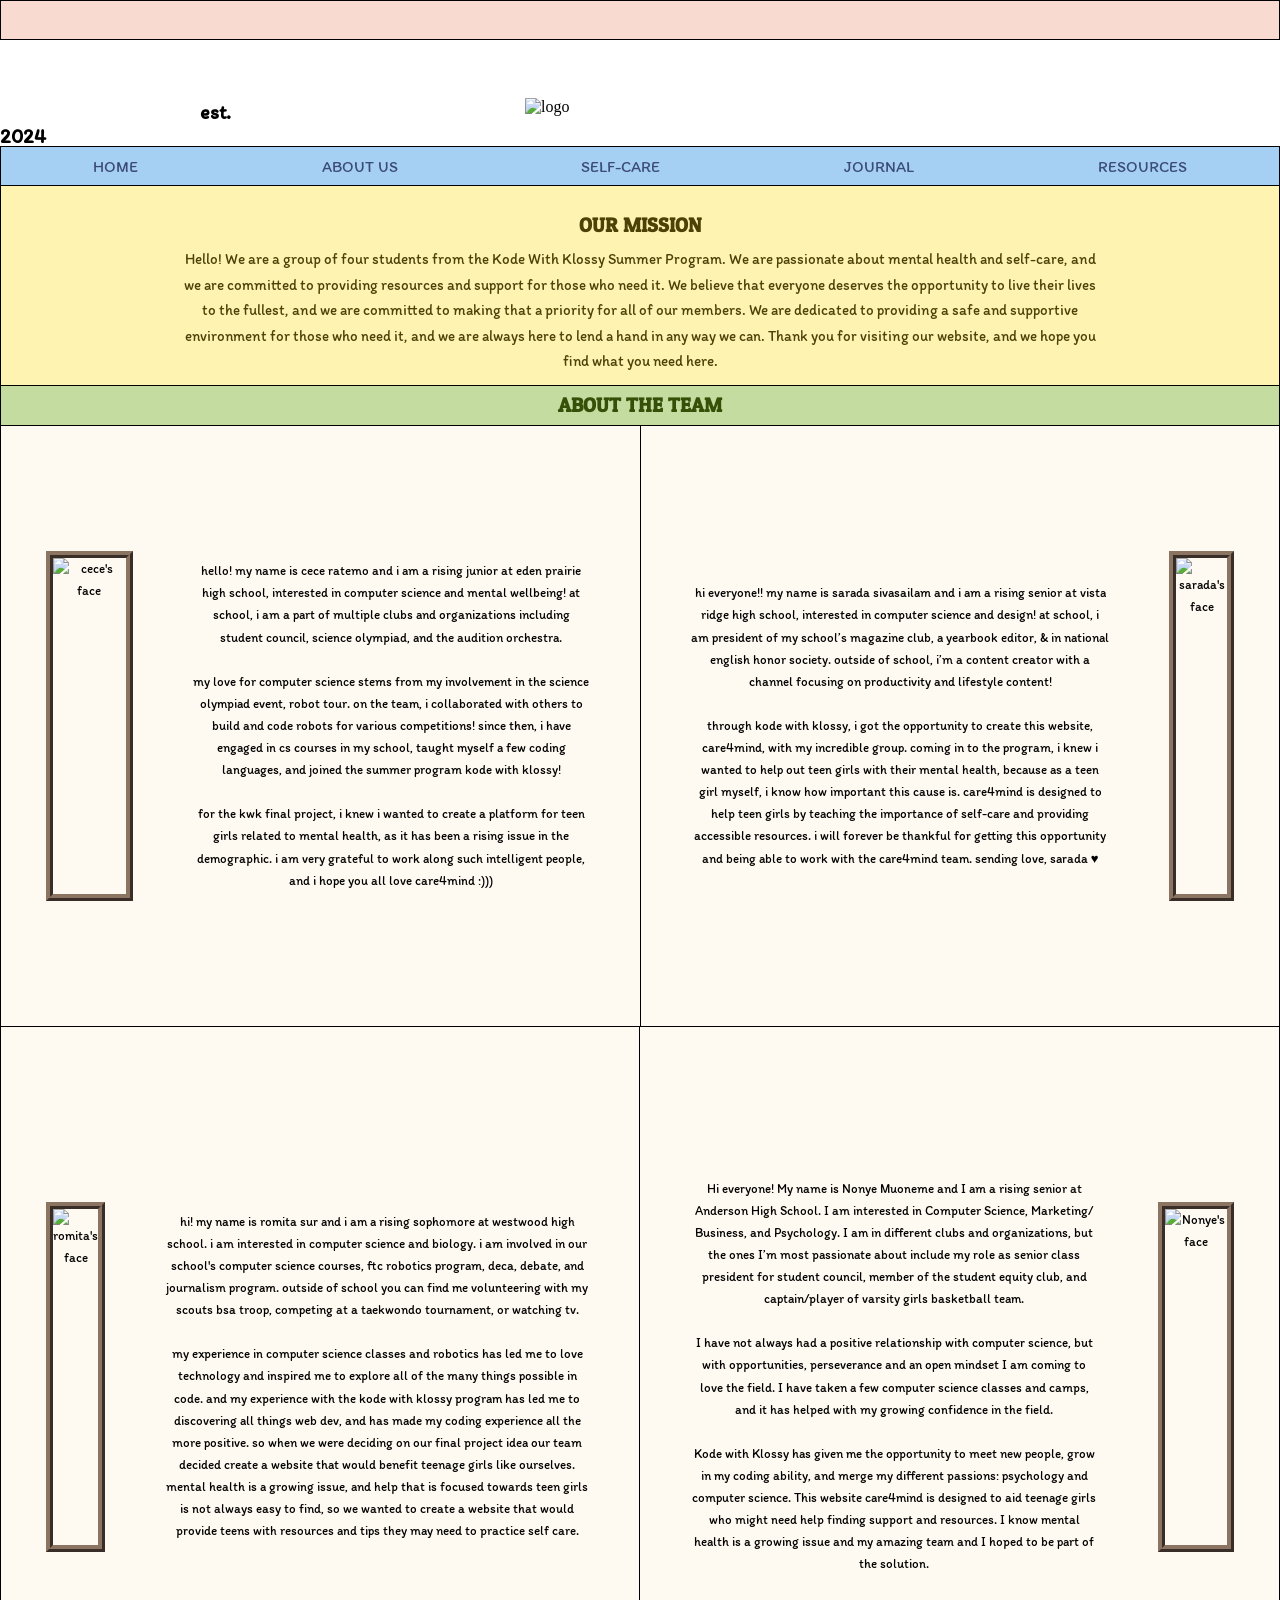
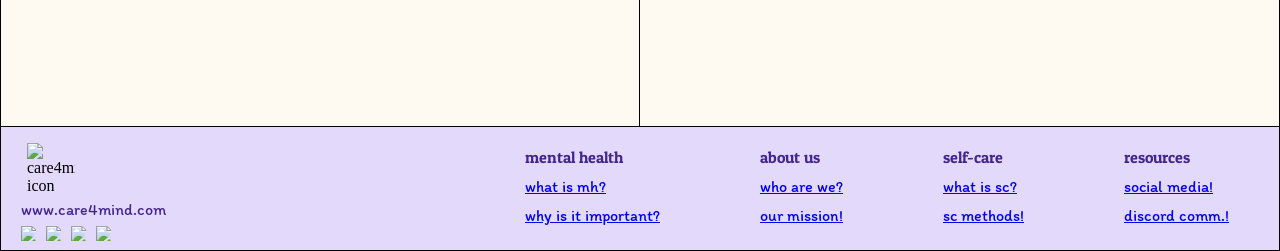
==== aboutUs.html @ 1ece4b01 "Add files via upload" ====
<!DOCTYPE html>
<html>

<head>
  <meta charset="utf-8">
  <meta name="viewport" content="width=device-width">
  <title>Care4Mind</title>
  <link href='https://fonts.googleapis.com/css?family=Itim' rel='stylesheet'>
  <link href='https://fonts.googleapis.com/css?family=Patua One' rel='stylesheet'>
  <link rel="icon" type="image/x-icon" href="images/2.png">
  <link href="style.css" rel="stylesheet" type="text/css" />
</head>

<body>
  <script src="script.js"></script>
  <!-- pink bar at top -->
  <div class="pinknav"></div>


  <!-- This div container contains all the header info: logo, search and est.2024 -->
  <!-- <div class = "header"> -->

  <!-- est at the top of page -->
  <h5 class="itim est"> est.
    &nbsp;&nbsp;&nbsp;&nbsp;&nbsp;&nbsp;&nbsp;&nbsp;&nbsp;&nbsp;&nbsp;&nbsp;&nbsp;&nbsp;&nbsp;&nbsp;&nbsp;&nbsp;&nbsp;&nbsp;&nbsp;&nbsp;&nbsp;&nbsp;&nbsp;&nbsp;&nbsp;&nbsp;&nbsp;&nbsp;&nbsp;&nbsp;&nbsp;&nbsp;&nbsp;&nbsp;&nbsp;&nbsp;&nbsp;&nbsp;&nbsp;&nbsp;&nbsp;&nbsp;&nbsp;&nbsp;&nbsp;&nbsp;&nbsp;&nbsp;&nbsp;&nbsp;&nbsp;&nbsp;&nbsp;&nbsp;&nbsp;&nbsp;&nbsp;&nbsp;&nbsp;&nbsp;&nbsp;&nbsp;&nbsp;&nbsp;&nbsp;&nbsp;&nbsp;&nbsp;&nbsp;&nbsp;&nbsp;&nbsp;&nbsp;&nbsp;&nbsp;&nbsp;&nbsp;&nbsp;&nbsp;&nbsp;&nbsp;&nbsp;&nbsp;&nbsp;&nbsp;&nbsp;&nbsp;&nbsp;&nbsp;&nbsp;&nbsp;&nbsp;&nbsp;&nbsp;&nbsp;&nbsp;&nbsp;&nbsp;&nbsp;&nbsp;&nbsp;&nbsp;&nbsp;&nbsp;&nbsp;&nbsp;&nbsp;&nbsp;&nbsp;&nbsp;&nbsp;&nbsp;&nbsp;&nbsp;&nbsp;&nbsp;&nbsp;&nbsp;&nbsp;&nbsp;&nbsp;&nbsp;&nbsp;&nbsp;&nbsp;&nbsp;&nbsp;&nbsp;&nbsp;&nbsp;&nbsp;&nbsp;&nbsp;&nbsp;&nbsp;&nbsp;&nbsp;&nbsp;&nbsp;&nbsp;&nbsp;&nbsp;&nbsp;&nbsp;&nbsp;&nbsp;&nbsp;&nbsp;&nbsp;&nbsp;&nbsp;&nbsp;&nbsp;&nbsp;&nbsp;&nbsp;&nbsp;&nbsp;&nbsp;&nbsp;&nbsp;&nbsp;&nbsp;&nbsp;&nbsp;&nbsp;&nbsp;&nbsp;&nbsp;&nbsp;&nbsp;&nbsp;&nbsp;&nbsp;&nbsp;&nbsp;&nbsp;&nbsp;&nbsp;&nbsp;&nbsp;&nbsp;&nbsp;&nbsp;&nbsp;&nbsp;&nbsp;&nbsp;&nbsp;&nbsp;&nbsp;&nbsp;&nbsp;&nbsp;&nbsp;&nbsp;&nbsp;&nbsp;&nbsp;&nbsp;&nbsp;&nbsp;
    2024</h5>
  <!-- header/logo -->
  <img class="logo" src="images/logo.png" alt=logo>



  <!-- year at top of page -->
  <!-- <h5 class="itim year"> 2024</h5>  
  </div>
 -->


  <!-- This div container contains all the nav info: home, about, contact -->
  <nav id="navigationBar">
    <ul class="navLinks">
      <li> <a class="itim blueColor" href="index.html">HOME</a> </li>
      <li> <a class="itim blueColor" href="aboutUs.html">ABOUT US</a> </li>
      <li> <a class="itim blueColor" href="selfCare.html">SELF-CARE</a> </li>
      <li> <a class="itim blueColor" href="journal.html">JOURNAL</a> </li>
      <li> <a class="itim blueColor" href="resources.html">RESOURCES</a> </li>
      </ul>
  </nav>

  <!-- This div container contains the "our mission" information -->
  <div class="ourMission">
    <h4 class="patua ourMissionHeader">OUR MISSION</h4>
    <p class="itim ourMissionText">Hello! We are a group of four students from the Kode With Klossy Summer Program. We are passionate about mental health and self-care, and we are committed to providing resources and support for those who need it. We believe that everyone deserves the opportunity to live their lives to the fullest, and we are committed to making that a priority for all of our members. We are dedicated to providing a safe and supportive environment for those who need it, and we are always here to lend a hand in any way we can. Thank you for visiting our website, and we hope you find what you need here. </p>
  </div>


  
  
  <!-- This div container contains all the about the team info -->
<div class="aboutTheTeam">
  <h4 class="patua aboutTheTeamHeader">ABOUT THE TEAM</h4>
</div>





  
  <!-- TOP INTROS -->
  <section class="aboutUsParagraphsTop itim">
    
    <!-- <div class="ceceIntro itim"> -->
    
    <!-- <div class="aboutUsCece">
      <div class="yellowAboutUs1">
          <img src="images/cece.jpg" alt="cece's face">
        </div>
      <div class="ceceIntro itim">
        <p> hello! my name is cece ratemo and i am a rising junior at eden prairie high school, interested in computer science and mental wellbeing! at school, i am a part of multiple clubs and organizations including student council, science olympiad, and the audition orchestra. 
        <br>
        <br>
        my love for computer science stems from my involvement in the science olympiad event, robot tour. on the team, i collaborated with others to build and code robots for various competitions! since then, i have engaged in cs courses in my school, taught myself a few coding languages, and joined the summer program kode with klossy!
        <br>
        <br>
        for the kwk final project, i knew i wanted to create a platform for teen girls related to mental health, as it has been a rising issue in the demographic. i am very grateful to work along such intelligent people, and i hope you all love care4mind :))) </p>
        </div>
    </div> -->

    <article class="ceceIntro itim">
      <div class="yellowAboutUs1">
        <img src="images/cece.jpg" alt="cece's face">
      </div>
      <p> hello! my name is cece ratemo and i am a rising junior at eden prairie high school, interested in computer science and mental wellbeing! at school, i am a part of multiple clubs and organizations including student council, science olympiad, and the audition orchestra. 
        <br>
        <br>
        my love for computer science stems from my involvement in the science olympiad event, robot tour. on the team, i collaborated with others to build and code robots for various competitions! since then, i have engaged in cs courses in my school, taught myself a few coding languages, and joined the summer program kode with klossy!
        <br>
        <br>
        for the kwk final project, i knew i wanted to create a platform for teen girls related to mental health, as it has been a rising issue in the demographic. i am very grateful to work along such intelligent people, and i hope you all love care4mind :))) </p>
    </article>
    
    
    <article class="saradaIntro itim">
      <p> hi everyone!! my name is sarada sivasailam and i am a rising senior at vista ridge high school, interested in computer science and design! at school, i am president of my school’s magazine club, a yearbook editor, & in national english honor society. outside of school, i’m a content creator with a channel focusing on productivity and lifestyle content!  
        <br>
        <br>
      through kode with klossy, i got the opportunity to create this website, care4mind, with my incredible group. coming in to the program, i knew i wanted to help out teen girls with their mental health, because as a teen girl myself, i know how important this cause is. care4mind is designed to help teen girls by teaching the importance of self-care and providing accessible resources. i will forever be thankful for getting this opportunity and being able to work with the care4mind team. sending love, sarada ♥
 </p>
        <div class="yellowAboutUs1">
            <img src="images/sarada.jpg" alt="sarada's face">
          </div>
    </article>
  </section>



  
  <!-- BOTTOM INTROS -->
  <section class="aboutUsParagraphsBottom itim">
    
    <article class="romitaIntro itim">
      <div class="yellowAboutUs1">
        <img src="images/romita.png" alt="romita's face">
      </div>
      <p> hi! my name is romita sur and i am a rising sophomore at westwood high school. i am interested in computer science and biology. i am involved in our school's computer science courses, ftc robotics program, deca, debate, and journalism program. outside of school you can find me volunteering with my scouts bsa troop, competing at a taekwondo tournament, or watching tv.
        <br>
        <br>
      my experience in computer science classes and robotics has led me to love technology and inspired me to explore all of the many things possible in code. and my experience with the kode with klossy program has led me to discovering all things web dev, and has made my coding experience all the more positive. so when we were deciding on our final project idea our team decided create a website that would benefit teenage girls like ourselves. mental health is a growing issue, and help that is focused towards teen girls is not always easy to find, so we wanted to create a website that would provide teens with resources and tips they may need to practice self care. </p>
    </article>
    
    <article class="nonyeIntro itim">
      <p> Hi everyone! My name is Nonye Muoneme and I am a rising senior at Anderson High School. I am interested in Computer Science, Marketing/ Business, and Psychology. I am in different clubs and organizations, but the ones I’m most passionate about include my role as  senior class president for student council, member of the student equity club, and captain/player of varsity girls basketball team. 
       <br>
       <br>
        I have not always had a positive relationship with computer science, but with opportunities, perseverance and an open mindset I am coming to love the field. I have taken a few computer science classes and camps, and it has helped with my growing confidence in the field. 
        <br>
        <br>
        Kode with Klossy has given me the opportunity to meet new people, grow in my coding ability, and merge my different passions: psychology and computer science. This website care4mind is designed to aid teenage girls who might need help finding support and resources. I know mental health is a growing issue and my amazing team and I hoped to be part of the solution.</p>

      <div class="yellowAboutUs1">
        <img src="images/nonye.jpg" alt="Nonye's face">
      </div>
    </article>
  </section>

  <!-- the footer bar at the end of page -->
  <footer class="footerBar">


    <!-- container to put the link in the footer -->
    <div class="leftSide">

      <div class="footerBarRightSide">

        <img class="footerBarIcon" src="images/footer_icon.png" alt="care4mind icon">
        <div class="footerBarLink">

          <p> www.care4mind.com </p>

        </div>

        <!-- the socials bar at the end of page -->

        <div class="socials"> 
           <a href="https://docs.google.com/document/d/1tw5N31BnOVXXt5csL2QME0YhAkTmUdumBL7zmVp1oiE/edit?usp=sharing"><img src="images/email.png" alt="email" class="socialPics"> </a>
          <a href="https://www.instagram.com/care4mind.kwk/"><img src="images/insta.png" alt="instagram" class="socialPics"> </a>
          <a href="https://www.tiktok.com/@care4mind.kwk"><img src="images/tiktok.png" alt="tiktok" class="socialPics"> </a>
          <a href="https://docs.google.com/document/d/1Xc7KBklnnD8bW9ujVBNRbt8wkQEZr_IMXIsQA3B-_Sc/edit?usp=sharing"><img src="images/discord.png" alt="discord" class="socialPics"> </a>
        </div>
      </div>
    </div>

    </div>
    <!-- column alignments for footer -->
    <div class="footerRows">
      <div class="footerBarTitles">
        <p class="footNames"> mental health</p>
        <a class="footSubNames" href = "index.html"> what is mh? </a>
        <a class="footSubNames" href="index.html"> why is it important?</a>
      </div>

      <div class="footerBarPages-1">
        <p class="footNames"> about us</p>
        <a class = "footSubNames" href="aboutUs.html"> who are we? </a>
        <a class="footSubNames" href="aboutUs.html"> our mission! </a>
      </div>

      <div class="footerBarPages-2">
        <p class="footNames"> self-care</p>
        <a class="footSubNames" href="selfCare.html"> what is sc? </a>
        <a class="footSubNames" href="selfCare.html"> sc methods! </a>
      </div>

      <div class="footerBarPages-3">
        <p class="footNames"> resources</p>
        <a class="footSubNames" href="resources.html"> social media! </a>
        <a class="footSubNames" href="resources.html"> discord comm.! </a>
      </div>
    </div>

  </footer>
---- style.css ----
* {
  margin: 0;
  padding: 0;
  box-sizing: border-box;
}

html {
  height: 100%;
  width: 100%;
}

/* Mobile Styles */
/* @media (max-width: 600px) {
    header h1 {
        font-size: 1.5em;
    }

    main {
        font-size: 1em;
    }
}

/* Tablet Styles */
/* @media (min-width: 601px) and (max-width: 900px) {
    header h1 {
        font-size: 2em;
    }

    main {
        font-size: 1.25em;
    }
} */

/* Desktop Styles */
/* @media (min-width: 901px) {
    header h1 {
        font-size: 2.5em;
    }

    main {
        font-size: 1.5em;
    }
} */ 

/* logo at the top of the page */
.logo {
  height: 105px;
  width: 400px;
  margin-left: 525px;
  margin-right: 550px;
  margin-top: 10px;
  align-items: center;
  padding-bottom: 30px;

}

h5 {
  /* display: flex; */
  display: inline;
  justify-content: space-around;

}

/* header at the top of the page */
.pinknav {
  background-color: #f9dad0;
  border: 1px solid black;
  height: 40px;
  width: 100%;
}

/* fonts for everything with this class name */
.itim {
  font-family: 'Itim';
}

/* calls the element, the navigational bar */
nav {
  height: 40px;
  background-color: #a6cff4;
  border: 1px solid black;
  width: 100%;
  box-sizing: border-box;
  margin: 0 auto;

}

/* this is the class name for the unordered list */
.navLinks {
  display: flex;
  list-style: none;
  padding-top: 10px;
  margin: 0;
  justify-content: space-around;
  align-items: center;
  text-decoration: none;
 
}

/* relative to the div/nav bar  */
.navLinks li {
  position: relative;
}

.blueColor{
  color: #3B4B77;
}

.wrapper {
  display: flex;
}

.welcome {
  background-color: #FFFAF1;
  border-left: 1px solid black;
  border-right: 1px solid black;
  padding: 30px;
  width: 792px;
  height: 500px;
}

.patua {
  font-family: 'Patua One';
}

.welcome-header {
  padding-bottom: 15px;
  padding-top: 40px;
  text-align: center;
}

.welcome-text {
  padding-left: 60px;
  padding-right: 60px;
  text-align: center;
  line-height: 1.5;
}

.learn-button {
  background-color: #FFF3B2;
  border: 1px solid black;
  border-radius: 5px;
  color: #746A48;
  font-family: 'Itim';
  font-size: 15px;
  height: 40px;
  width: 300px;
  margin-left: 210px;
  margin-right: 550px;
  margin-top: 25px;
}

/* This edits the est on top bar */
.est {
  font-size: 20px;
  position: relative;
  top: 60px;
  margin: 200px;
}


.yellow-background {
  position: sticky;
  background-color: #FFF3B2;
  height: 500px;
  width: 45%;
  left: 800px;
  bottom: 200px;
  align-items: self-start;
  padding-top: 25px;
  border-right: 1px solid black;

}

.logo-image {
  border: 1px solid black;
  display: block;
  margin-left: auto;
  margin-right: auto;
  height: 450px;
  width: 475px;

}


.footerBar {
  background-color: #E3D9FB;
  border: 1px solid black;
  height: 125px;
  width: 100%;
  display: flex;
  flex-direction: row;
  /* justify-content: flex-end; */
  justify-content: space-between;
  padding-top: 10px;
}

.footerBarTitles {
  display: flex;
  flex-direction: column;
}

.footerBarPages-1 {
  display: flex;
  flex-direction: column;
}

.footerBarPages-2 {
  display: flex;
  flex-direction: column;
}

.footerBarPages-3 {
  display: flex;
  flex-direction: column;
}

.footerRows {
  display: flex;
  flex-direction: row;
  justify-content: flex-end;
}

.footNames {
  margin-left: 50px;
  margin-right: 50px;
  padding-top: 10px;
  font-family: 'Patua One';
  color: #432590;
  
}

.footSubNames {
  margin-left: 50px;
  margin-right: 50px;
  padding-top: 10px;
  font-family: 'Itim';
}

.leftSide{
  display: block;
}

.footerBarLink {
  font-family: 'Itim';
  display: flex;
  justify-content: flex-start;
  color: #432590;
  padding-top: 3px;

}

.footerBarIcon {
  height: 60px;
  width: 60px;
  padding: 6px;
}

.socialPics {
  margin-top: 7px;
  margin-right: 10px;
  height: 15px;
  width: 15px;
  object-fit: cover;
  float: left;
}

.footerBarRightSide {
  display: flex;
  justify-content: flex-start;
  margin-left: 20px; 
  flex-direction: column; 
}

/* HOME PAGE green header/ailgn and color */
.greenHeader {
  display: flex;
  flex-direction: row;
  justify-content: space-around;
  font-size: 16px;
}

.mentalHealthStats {
  background-color: #C5DCA0;
  border-top: 1px solid black;
  border-right: 1px solid black;
  border-left: 1px solid black;
  height: 40px;
  width: 100%;
  display: flex;
  align-items: center;
  justify-content: center;
}

.selfCareStats {
  background-color: #C5DCA0;
  border-top: 1px solid black;
  border-right: 1px solid black;
  height: 40px;
  width: 100%;
  display: flex;
  align-items: center;
  justify-content: center;
}

/* HOME PAGE green body paragraph/ailgn and color */
.greenParagraphs {
  display: flex;
  flex-direction: row;
  justify-content: space-around;
  font-size: 16px;
}

.mentalHealthStatsParagraph {
  background-color: #F9FFEF;
  border-top: 1px solid black;
  border-right: 1px solid black;
  border-left: 1px solid black;
  width: 100%;
  height: 400px;
  padding-left: 80px;
  padding-right: 80px;
  display: flex;
  align-items: center;
  justify-content: center;
  text-align: center;
  line-height: 1.75;
}

.selfCareStatsParagraph {
  background-color: #F9FFEF;
  border-top: 1px solid black;
  border-right: 1px solid black;
  width: 100%;
  height: 400px;
  padding-left: 80px;
  padding-right: 80px;
  display: flex;
  align-items: center;
  justify-content: center;
  text-align: center;
  line-height: 1.75;
}

/* end of green body paragraph/ailgn and color */

/* green section text color change */
.greenItim {
  color: #355107;
}

/* nav bar text color and underline removal*/
.blueColor {
  color: #3B4B77;
  text-decoration: none;
}

.blueColor:hover {
  background-color: #dbe8f3;
  transition-duration: 0.5s;
  opacity: 0.5px;
}


/* self care section that contains: banner, image sizing, paragraphs, etc. */
.selfcareBanner {
  background-color: #C5DCA0;
  border-left: 1px solid black;
  border-right: 1px solid black;
  border-bottom: 1px solid black;
  height: 200px;
  width: 100%;
  font-size: 20px;
  text-align: center;
  color: #355107;
  padding-top: 27px;
}

.selfcareSection1 {
  display: flex;
  flex-direction: row;
  justify-content: space-around; 
  /* padding-left: 30px;
  padding-top: 15px; */
}

.selfcareMethods {
  background-color: #FFF3B2;
  border-left: 1px solid black;
  border-right: 1px solid black;
  border-bottom: 1px solid black;
  height: 45px;
  width: 100%;
  font-size: 20px;
  text-align: center;
  padding-top: 10px;
  color: #4C4107;
}

.selfCareContainer{
  background-color: #FFFAF1;
  height: 300px;
  width: 100%;
  display: flex;
  justify-self: center;
  align-items: stretch;
  padding: 10px;
  grid-template-columns: 1fr, 1fr, 1fr;
  column-gap: 10px;
  padding-left: 50px;
  padding-right: 50px;
  padding-top: 30px;
}

.selfCareImg1{
  height: 220px;
  width: 220px;
  border: 5px solid #FFF3B2;
  box-sizing: border-box;
}

.selfCareParagraph1{
  font-size: 20px;
  margin: 30px;
  line-height: 1.7;
}

.selfCareImg {
  border: 1px solid black;
  height: 200px;
  width: 250px;
  display: flex;
  /* justify-content: center; */
}

.selfCarePara {
  width: 100%;
  height: 300px;
  line-height: 1.7;
  background-color: #FFFAF1;
}

.selfcareParagraph {
  padding: 30px;
}

.selfcareSection2 {
  display: flex;
  flex-direction: row;
  justify-content: space-around;
}

.selfcareSection3 {
  display: flex;
  flex-direction: row;
  justify-content: space-around;
}

.selfcareSection4 {
  display: flex;
  flex-direction: row;
  justify-content: space-around;
}

.selfcareProducts {
  background-color: #f9dad0;
  border-left: 1px solid black;
  border-right: 1px solid black;
  border-top: 1px solid black;
  height: 45px;
  width: 100%;
  font-size: 20px;
  text-align: center;
  padding-top: 10px;
  color: #7e2101;
}

.scProductsAll {
  background-color: #FFF0EC;
  height: 200px;
  display: flex;
  flex-direction: row;
  border-left: 1px solid black;
  border-right: 1px solid black;
  border-top: 1px solid black;
  padding-left: 100px;
}

.scJournaling {
  padding-top: 25px;
  display: flex;
  flex-direction: column;
}

.scMeditation {
  padding-top: 25px;
  display: flex;
  flex-direction: column;
}

.scExercise {
  padding-top: 25px;
  display: flex;
  flex-direction: column;
}

.scSkinCare {
  padding-top: 25px;
  display: flex;
  flex-direction: column;
}

.scNames {
  margin-left: 50px;
  margin-right: 50px;
  padding-top: 10px;
  font-family: 'Patua One';
  color: #7e2101;
}

.scSubNames {
  margin-left: 50px;
  margin-right: 50px;
  padding-top: 10px;
  font-family: 'Itim';
  color:  #774213;
}


/* our mission secton that contains: section, paragraphs, headers, etc.  */
.ourMission {
  background-color: #FFF3B2;
  border-left: 1px solid black;
  border-right: 1px solid black;
  border-bottom: 1px solid black;
  height: 200px;
  width: 100%;
  font-size: 20px;
  text-align: center;
  color: #4C4107;
  padding-top: 27px;
}

.ourMissionHeader {
  padding-bottom: 10px;
}

.ourMissionText {
  font-size: 15px;
  padding-left: 180px;
  padding-right: 180px;
  line-height: 1.7;
  text-align: center;
}

.aboutTheTeamHeader {
  background-color: #C5DCA0;
  border-left: 1px solid black;
  border-right: 1px solid black;
  border-bottom: 1px solid black;
  height: 40px;
  width: 100%;
  font-size: 20px;
  text-align: center;
  padding-top: 7px;
  color: #355107;
}



/* #dae8f5 */


/*about us trial css?*/

.aboutUsParagraphsTop {
  display: flex;
  flex-direction: row;
  /* justify-content: space-around; */
  /* font-size: 16px; */
}

.aboutUsParagraphsBottom {
  display: flex;
  flex-direction: row;
  justify-content: space-around;
  font-size: 16px;
}

/* .aboutUsCece {
  display: flex;
  align-items: start;
  grid-template-columns: 1fr, 1fr, 1fr;
  column-gap: 50px;
  border-left: 1px solid black;
  width: 100%;
  height: 600px;
  padding-left: 35px;
  padding-right: 50px;  
  padding-top: 60px;
  justify-content: end;
  text-align: center;
  line-height: 1.7;
  background-color: #FFFAF1; 
  
} */

.yellowAboutUs1{
  display: flex;
  justify-content: start;
  margin: 10px;
  padding-left: 0; 
  padding-right: 0px;
  padding-top: 0px;
  width: 350px;
  height: 350px;
  /* max-width: 20%;
  max-height: 50%;  */
  border: 2mm ridge;
  border-color: #8c7463; 
} 

.ceceIntro {
  font-size: 13px;
  border-left: 1px solid black;
  width: 100%;
  height: 600px;
  padding-left: 35px;
  padding-right: 50px;
  column-gap: 50px;
  display: flex;
  align-items: center;
  justify-content: center;
  text-align: center;
  line-height: 1.7;
  background-color: #FFFAF1;

}

.saradaIntro {
  border-right: 1px solid black;
  border-left: 1px solid black;
  width: 100%;
  height: 600px;
  padding-left: 50px;
  padding-right: 35px;
  column-gap: 50px;
  display: flex;
  align-items: center;
  justify-content: center;
  text-align: center;
  line-height: 1.7;
  background-color: #FFFAF1;
  font-size: 13px;
}

.romitaIntro {
  border-top: 1px solid black;
  border-right: 1px solid black;
  border-left: 1px solid black;
  width: 100%;
  height: 700px;
  padding-left: 35px;
  padding-right: 50px;
  column-gap: 50px;
  display: flex;
  align-items: center;
  justify-content: center;
  text-align: center;
  line-height: 1.7;
  background-color: #FFFAF1;
  font-size: 13px;
}

.nonyeIntro {
  border-top: 1px solid black;
  border-right: 1px solid black;
  width: 100%;
  height: 700px;
  padding-left: 50px;
  padding-right: 35px;
  column-gap: 50px;
  display: flex;
  align-items: center;
  justify-content: center;
  text-align: center;
  line-height: 1.7;
  background-color: #FFFAF1;
  font-size: 13px;
}

/* our resources section */
.resources {
  background-color: #FFFAF1;
  border-left: 1px solid black;
  border-right: 1px solid black;
  border-bottom: 1px solid black;
  height: 250px;
  width: 100%;
  font-size: 25px;
  text-align: center;
  color: black;
  padding-top: 27px;
  padding-bottom: 27px;
}

.resourcesHeader {
  font-size: 20px;
  padding-bottom: 10px;
}

.resourcesText {
  font-size: 15px;
  padding-left: 180px;
  padding-right: 180px;
  line-height: 1.7;
  text-align: center;
}

.discord-button {
  background-color: #FFF3B2;
  border: 1px solid black;
  border-radius: 5px;
  color: #746A48;
  font-family: 'Itim';
  font-size: 15px;
  height: 40px;
  width: 300px;
  margin-top: 15px;
}

/* container for the books */
.books {
  background-color: #f9dad0;
  border-left: 1px solid black;
  border-right: 1px solid black;
  width: 25%;
  height: 300px;
  text-align: center;
  padding: 10px;
  color: #7e2101;
  /* text-decoration:none; */
}

.booksRed{
  color: #7e2101
}

.bookHeader {
  padding-bottom: 10px;

}
.eachBook{
  list-style: none;
  text-underline-offset: 3px;
}

.booksRed{
  color: #7e2101
  position:relative;
  display:inline-block;
} 

.booksRed .bookText{
  visibility: hidden;
  width: 120px;
  background-color: black;
  color: #fff;
  text-align: center;
  border-radius: 6px;
  padding: 5px 0;
  position: absolute;
  z-index: 1;
}

.booksRed:hover .bookText{
  visibility: visible;
}

.booksRed:hover {
  background-color: #db5a5a;
  color: white;
  transition-duration: 0.5s;
  opacity: 0.5px;
}

/* podcast section  */
.podcasts {
  background-color: #C5DCA0;
  width: 25%;
  height: 300px;
  text-align: center;
  padding: 10px;
  border-right: 1px solid black;
  color: #355107;
}

.podcastGreen {
  color: #355107;
}

.podcastGreen:hover {
  background-color:#6aa84f;
  color: white;
  transition-duration: 0.5s;
  opacity: 0.5px; 
}
.podcastHeader {
  padding-bottom: 10px;
}

.eachPodcast{
  list-style: none;
  text-underline-offset: 3px;
}

/* influencer section */
.influencer {
  background-color: #a6cff4;
  width: 25%;
  height: 300px;
  text-align: center;
  padding: 10px; 
  border-right: 1px solid black;
  color:#3B4B77;
}

.influencerHeader {
  padding-bottom: 10px;
}

.eachInfluencer{
  list-style: none;
  text-underline-offset: 3px;
}

.influencerBlue{
color:#3B4B77; 
}

.influencerBlue:hover {
  background-color:#20639f;
  color: white;
  transition-duration: 0.5s;
  opacity: 0.5px; 
}
/* movie section */
.movies {
  background-color:#FFF3B2;
  width: 25%;
  height: 300px;
  text-align: center;
  padding: 10px;
  border-right: 1px solid black;
  color: #4C4107;
  
}

.moviesHeader {
  padding-bottom: 10px;
}

.eachMovie{
  list-style: none;
  text-underline-offset: 3px;
}

.moviesYellow{
  color: #4C4107;
}

.moviesYellow:hover {
  background-color:#9f7636;
  color: white;
  transition-duration: 0.5s;
  opacity: 1px; 
  
}
  

/* Create two equal columns that floats next to each other */
.column {
  float: left;
  width: 25%;
  padding: 10px;
  height: 600px; /* Should be removed. Only for demonstration */
}

/* Clear floats after the columns */
.row:after {
  content: "";
  display: table;
  clear: both;
}


/* journal page css*/
.journalBanner {
  background-color: #FFF3B2;
  border-left: 1px solid black;
  border-right: 1px solid black;
  border-bottom: 1px solid black;
  height: 45px;
  width: 100%;
  font-size: 20px;
  text-align: center;
  color: #746A48;
  padding-top: 10px;
}

.journalHeader {
   padding-bottom: 7px;
}

.journalText {
  font-size: 15px;
  padding-left: 180px;
  padding-right: 180px;
  line-height: 1.7;
  text-align: center;
}

.container {
  width: 100%;
  min-height: 100vh;
} 


/* .backgroundPic {
  position: fixed;
  top: 10;
  height: 100%;
  width: 100%;
  z-index: -1;
} */

.parallax-container {
  display: flex;
  flex-direction: column;
  align-items: center;
  justify-content: center;

  min-height: 800px;
  background-attachment: fixed;
  background-image: url('images/aura.png');
  background-position: center;
  background-size: cover;
}

.parallax-text {
  color: rgb(60 60 60);
  text-align: center;
}

.container button img {
  width: 25px; 
  margin-right: 8px;
}

.container button {
  display: flex; 
  align-items: center; 
  background-color:  #F9DAD0;
  color: #D13705;
  font-size: 16px; 
  border-color: #D13705;
  padding: 15px 25px;
  margin: 30px 0 20px;
  border-radius: 10px;
  border: 2px solid #D13705;
}

.input-box {
  width: 1000px;
  max-width: 5000px;
  min-height: 500px;
  background: white; 
  padding: 20px;
  margin: 20px 0;
  outline: none;
  border-radius: 5px;
  opacity: 0.5;
}

.input-box img {
width: 25px; 
position: absolute;
top: 830px;
left: 1155px;
}

/* tool tip css */
.toolTip {
  position: relative;
  display: inline-block;
  /* border-bottom: 1px dotted black; */
}

.toolTip .TTT {
  visibility: hidden;
  width: 250px;
  background-color: beige;
  color: black;
  text-align: center;
  border-radius: 6px;
  padding: 5px 0;

  /* Position the tooltip */
  position: absolute;
  z-index: 1;
  top: 100%;
  left: 50%;
  margin-left: -125px;
}

.toolTip:hover .TTT {
  visibility: visible;
}
.TTT{
  padding
}

/* customizing of the sizes of the photos in hover description */
.imgSize{
  width:70px;
  height:100px;
  object-fit:cover;
}

.imgSize2{
  width:150px;
  height: 120px;
  object-fit:cover;
}

.imgSize3{
width:150;
height: 120px;
}
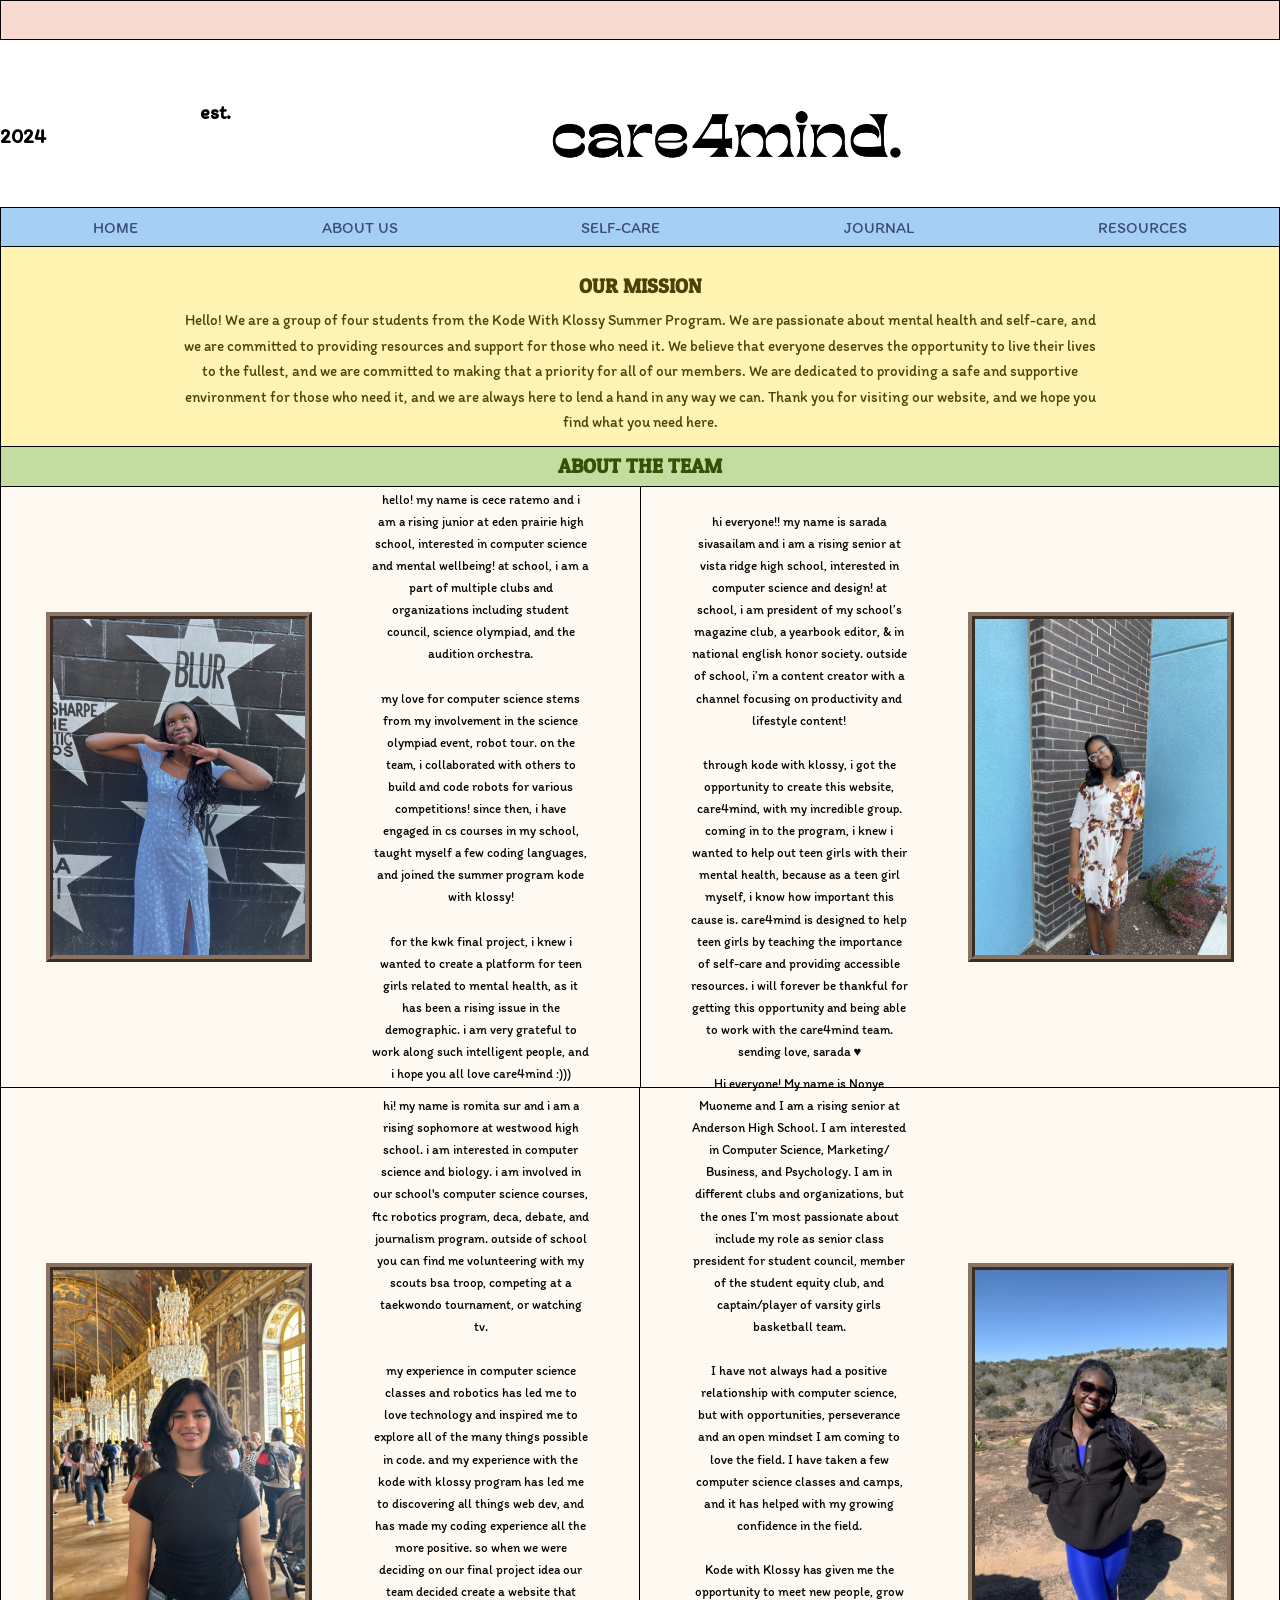
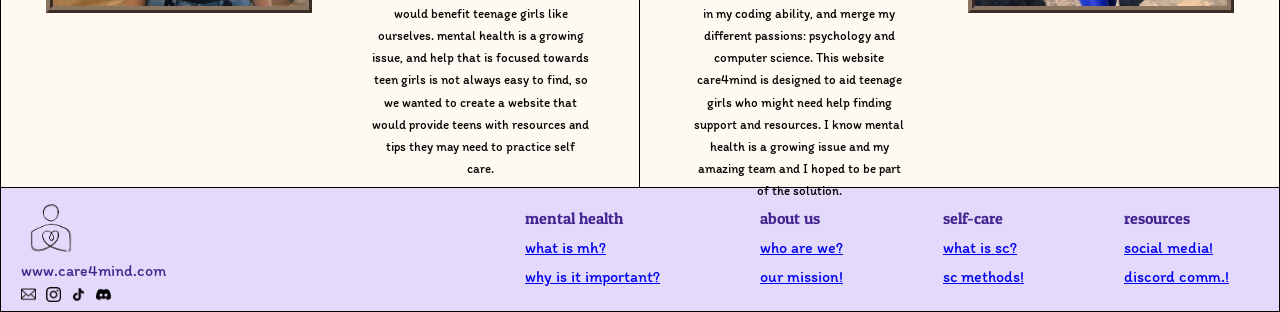
==== commit c0f328e3: "Update aboutUs.html" ====
--- a/aboutUs.html
+++ b/aboutUs.html
@@ -7,7 +7,7 @@
   <title>Care4Mind</title>
   <link href='https://fonts.googleapis.com/css?family=Itim' rel='stylesheet'>
   <link href='https://fonts.googleapis.com/css?family=Patua One' rel='stylesheet'>
-  <link rel="icon" type="image/x-icon" href="images/2.png">
+  <link rel="icon" type="image/x-icon" href="2.png">
   <link href="style.css" rel="stylesheet" type="text/css" />
 </head>
 
@@ -25,7 +25,7 @@
     &nbsp;&nbsp;&nbsp;&nbsp;&nbsp;&nbsp;&nbsp;&nbsp;&nbsp;&nbsp;&nbsp;&nbsp;&nbsp;&nbsp;&nbsp;&nbsp;&nbsp;&nbsp;&nbsp;&nbsp;&nbsp;&nbsp;&nbsp;&nbsp;&nbsp;&nbsp;&nbsp;&nbsp;&nbsp;&nbsp;&nbsp;&nbsp;&nbsp;&nbsp;&nbsp;&nbsp;&nbsp;&nbsp;&nbsp;&nbsp;&nbsp;&nbsp;&nbsp;&nbsp;&nbsp;&nbsp;&nbsp;&nbsp;&nbsp;&nbsp;&nbsp;&nbsp;&nbsp;&nbsp;&nbsp;&nbsp;&nbsp;&nbsp;&nbsp;&nbsp;&nbsp;&nbsp;&nbsp;&nbsp;&nbsp;&nbsp;&nbsp;&nbsp;&nbsp;&nbsp;&nbsp;&nbsp;&nbsp;&nbsp;&nbsp;&nbsp;&nbsp;&nbsp;&nbsp;&nbsp;&nbsp;&nbsp;&nbsp;&nbsp;&nbsp;&nbsp;&nbsp;&nbsp;&nbsp;&nbsp;&nbsp;&nbsp;&nbsp;&nbsp;&nbsp;&nbsp;&nbsp;&nbsp;&nbsp;&nbsp;&nbsp;&nbsp;&nbsp;&nbsp;&nbsp;&nbsp;&nbsp;&nbsp;&nbsp;&nbsp;&nbsp;&nbsp;&nbsp;&nbsp;&nbsp;&nbsp;&nbsp;&nbsp;&nbsp;&nbsp;&nbsp;&nbsp;&nbsp;&nbsp;&nbsp;&nbsp;&nbsp;&nbsp;&nbsp;&nbsp;&nbsp;&nbsp;&nbsp;&nbsp;&nbsp;&nbsp;&nbsp;&nbsp;&nbsp;&nbsp;&nbsp;&nbsp;&nbsp;&nbsp;&nbsp;&nbsp;&nbsp;&nbsp;&nbsp;&nbsp;&nbsp;&nbsp;&nbsp;&nbsp;&nbsp;&nbsp;&nbsp;&nbsp;&nbsp;&nbsp;&nbsp;&nbsp;&nbsp;&nbsp;&nbsp;&nbsp;&nbsp;&nbsp;&nbsp;&nbsp;&nbsp;&nbsp;&nbsp;&nbsp;&nbsp;&nbsp;&nbsp;&nbsp;&nbsp;&nbsp;&nbsp;&nbsp;&nbsp;&nbsp;&nbsp;&nbsp;&nbsp;&nbsp;&nbsp;&nbsp;&nbsp;&nbsp;&nbsp;&nbsp;&nbsp;&nbsp;&nbsp;&nbsp;&nbsp;&nbsp;&nbsp;&nbsp;&nbsp;&nbsp;
     2024</h5>
   <!-- header/logo -->
-  <img class="logo" src="images/logo.png" alt=logo>
+  <img class="logo" src="logo.png" alt=logo>
 
 
 
@@ -72,7 +72,7 @@
     
     <!-- <div class="aboutUsCece">
       <div class="yellowAboutUs1">
-          <img src="images/cece.jpg" alt="cece's face">
+          <img src="cece.jpg" alt="cece's face">
         </div>
       <div class="ceceIntro itim">
         <p> hello! my name is cece ratemo and i am a rising junior at eden prairie high school, interested in computer science and mental wellbeing! at school, i am a part of multiple clubs and organizations including student council, science olympiad, and the audition orchestra. 
@@ -87,7 +87,7 @@
 
     <article class="ceceIntro itim">
       <div class="yellowAboutUs1">
-        <img src="images/cece.jpg" alt="cece's face">
+        <img src="cece.jpg" alt="cece's face">
       </div>
       <p> hello! my name is cece ratemo and i am a rising junior at eden prairie high school, interested in computer science and mental wellbeing! at school, i am a part of multiple clubs and organizations including student council, science olympiad, and the audition orchestra. 
         <br>
@@ -106,7 +106,7 @@
       through kode with klossy, i got the opportunity to create this website, care4mind, with my incredible group. coming in to the program, i knew i wanted to help out teen girls with their mental health, because as a teen girl myself, i know how important this cause is. care4mind is designed to help teen girls by teaching the importance of self-care and providing accessible resources. i will forever be thankful for getting this opportunity and being able to work with the care4mind team. sending love, sarada ♥
  </p>
         <div class="yellowAboutUs1">
-            <img src="images/sarada.jpg" alt="sarada's face">
+            <img src="sarada.jpg" alt="sarada's face">
           </div>
     </article>
   </section>
@@ -119,7 +119,7 @@
     
     <article class="romitaIntro itim">
       <div class="yellowAboutUs1">
-        <img src="images/romita.png" alt="romita's face">
+        <img src="romita.png" alt="romita's face">
       </div>
       <p> hi! my name is romita sur and i am a rising sophomore at westwood high school. i am interested in computer science and biology. i am involved in our school's computer science courses, ftc robotics program, deca, debate, and journalism program. outside of school you can find me volunteering with my scouts bsa troop, competing at a taekwondo tournament, or watching tv.
         <br>
@@ -137,7 +137,7 @@
         Kode with Klossy has given me the opportunity to meet new people, grow in my coding ability, and merge my different passions: psychology and computer science. This website care4mind is designed to aid teenage girls who might need help finding support and resources. I know mental health is a growing issue and my amazing team and I hoped to be part of the solution.</p>
 
       <div class="yellowAboutUs1">
-        <img src="images/nonye.jpg" alt="Nonye's face">
+        <img src="nonye.jpg" alt="Nonye's face">
       </div>
     </article>
   </section>
@@ -151,7 +151,7 @@
 
       <div class="footerBarRightSide">
 
-        <img class="footerBarIcon" src="images/footer_icon.png" alt="care4mind icon">
+        <img class="footerBarIcon" src="footer_icon.png" alt="care4mind icon">
         <div class="footerBarLink">
 
           <p> www.care4mind.com </p>
@@ -161,10 +161,10 @@
         <!-- the socials bar at the end of page -->
 
         <div class="socials"> 
-           <a href="https://docs.google.com/document/d/1tw5N31BnOVXXt5csL2QME0YhAkTmUdumBL7zmVp1oiE/edit?usp=sharing"><img src="images/email.png" alt="email" class="socialPics"> </a>
-          <a href="https://www.instagram.com/care4mind.kwk/"><img src="images/insta.png" alt="instagram" class="socialPics"> </a>
-          <a href="https://www.tiktok.com/@care4mind.kwk"><img src="images/tiktok.png" alt="tiktok" class="socialPics"> </a>
-          <a href="https://docs.google.com/document/d/1Xc7KBklnnD8bW9ujVBNRbt8wkQEZr_IMXIsQA3B-_Sc/edit?usp=sharing"><img src="images/discord.png" alt="discord" class="socialPics"> </a>
+           <a href="https://docs.google.com/document/d/1tw5N31BnOVXXt5csL2QME0YhAkTmUdumBL7zmVp1oiE/edit?usp=sharing"><img src="email.png" alt="email" class="socialPics"> </a>
+          <a href="https://www.instagram.com/care4mind.kwk/"><img src="insta.png" alt="instagram" class="socialPics"> </a>
+          <a href="https://www.tiktok.com/@care4mind.kwk"><img src="tiktok.png" alt="tiktok" class="socialPics"> </a>
+          <a href="https://docs.google.com/document/d/1Xc7KBklnnD8bW9ujVBNRbt8wkQEZr_IMXIsQA3B-_Sc/edit?usp=sharing"><img src="discord.png" alt="discord" class="socialPics"> </a>
         </div>
       </div>
     </div>
@@ -197,4 +197,4 @@
       </div>
     </div>
 
-  </footer>+  </footer>
